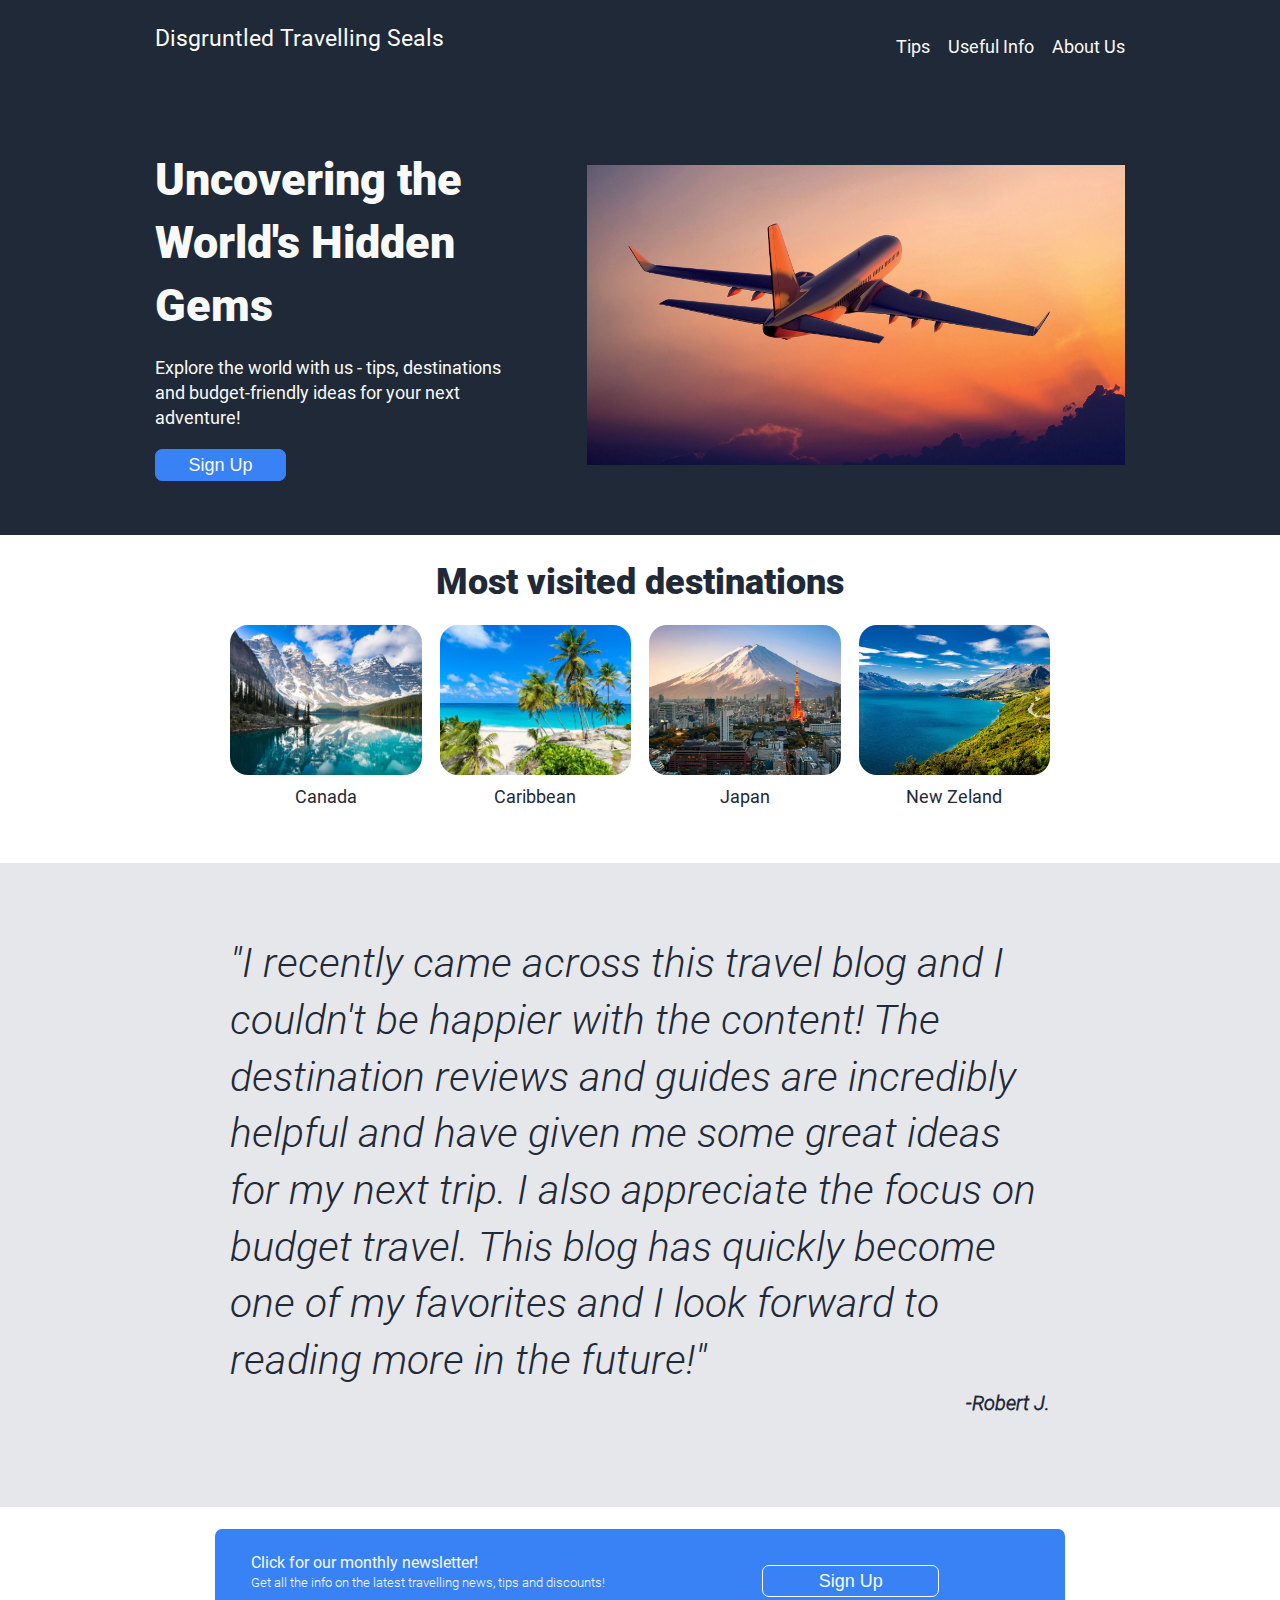
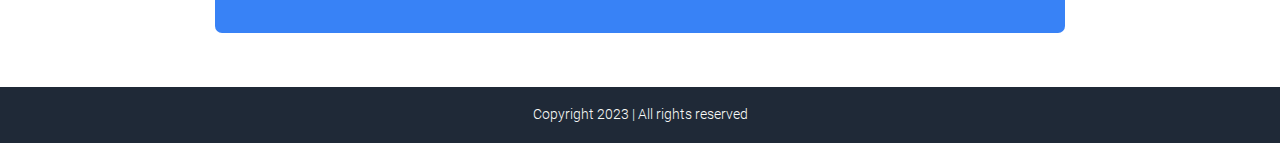
==== index.html @ 10e59add "Update index.html" ====
<!DOCTYPE html>
<html lang="en">
<head>
    <meta charset="UTF-8">
    <meta http-equiv="X-UA-Compatible" content="IE=edge">
    <meta name="viewport" content="width=device-width, initial-scale=1.0">
	<link rel="stylesheet" href="reset.css">
	<link rel="stylesheet" href="styles.css">
    <title>Disgruntled Travelling Seals</title>
</head>
<body>
	<header class="bg-dark">
		<div class="container">
			<div class="navbar">
				<h1 id="top">Disgruntled Travelling Seals </h1>
				<nav>
					<a href="pages/tips.html">Tips</a>
					<a href="/pages/useful-info.html">Useful Info</a>
					<a href="/pages/about-us.html">About Us</a>
				</nav>
			</div>
		</div>
	</header>
	<section class="bg-dark">
		<div class="container">
			<div class="two-columns">
				<div class="data">
					<h2>Uncovering the World's Hidden Gems</h2>
					<p>Explore the world with us - tips, destinations and budget-friendly ideas for your next adventure!</p>
					<button>Sign Up</button>
				</div>
				<img src="img/plane.jpg" alt="Picture: Flying plane; Sunset Sky; Clouds">
			</div>
		</div>
	</section>
	<section>
		<div class="container small-container">
			<h3>Most visited destinations</h3>
			<div class="figure-list">
				<figure>
					<img src="img/canada.jpg" alt="">
					<figcaption>Canada</figcaption>
				</figure>
				<figure>
					<img src="img/caribbean.jpg" alt="">
					<figcaption>Caribbean</figcaption>
				</figure>
				<figure>
					<img src="img/japan.jpg" alt="">
					<figcaption>Japan</figcaption>
				</figure>
				<figure>
					<img src="img/newzeland.jpg" alt="">
					<figcaption> New Zeland </figcaption>
				</figure>
			</div>
		</div>
	</section>
	<section class="quote">
		<div class="container small-container">
			<blockquote>"I recently came across this travel blog and I couldn't be happier with the content! The destination reviews and guides are incredibly helpful and have given me some great ideas for my next trip. I also appreciate the focus on budget travel. This blog has quickly become one of my favorites and I look forward to reading more in the future!"
			<p>-Robert J.</p>
		</div>
	</section>
	<section class="subscribe">
		<div class="container small-container">
			<div class="two-columns">
				<div class="data">
					<h5>Click for our monthly newsletter!</h5>
					<p>Get all the info on the latest travelling news, tips and discounts!</p>
				</div>
				<button class="outlined">Sign Up</button>
			</div>
		</div>
	</section>
	<footer class="bg-dark">
		<p>Copyright 2023 | All rights reserved</p>
	</footer>
</body>
</html>
---- styles.css ----
* {
    box-sizing: border-box;
}
@font-face {
    font-family: 'Roboto';
    font-weight: 900;
    src: url(./fonts/Roboto-Black.ttf);
}
@font-face {
    font-family: 'Roboto';
    font-weight: 400;
    src: url(./fonts/Roboto-Regular.ttf);
}

@font-face {
    font-weight: 300;
    font-style: italic;
    font-family: 'Roboto';
    src: url(./fonts/Roboto-LightItalic.ttf);
}
@font-face {
    font-weight: 300;
    font-family: 'Roboto';
    src: url(./fonts/Roboto-Light.ttf);
}

:root {
    --dark: #1F2937;
    --light: #F9FAF8;
    --gray: #E5E7EB;
    --blue: #3882f6;
    font-size: 18px;
}
body{
    font-weight: 400;
    line-height: 1.4;
    font-size: 1rem;
    color: var(--dark);
    font-family: 'Roboto';
}
header, section {
    padding-top: 1.2rem;
    padding-bottom: 3rem;
}
a {
    text-decoration: none;
    color: var(--light);
}
button {
    line-height: 1;
    font-size: 1rem;
    border-radius: 7px;
    color: var(--light);
    padding: .35rem 1.8rem;
    border: 1px solid var(--blue);
    background-color: var(--blue);
}
button.outlined {
    border-color: var(--light);
    background-color: transparent;
}
h1,h2, h3, h4, h6, p, blockquote {
    margin-bottom: 1rem;
}
ol,li{
    list-style: decimal;
}
h1 {
    font-size: 1.3rem;
}
h2 {
    color: #F9FAF8;
    font-size: 2.5rem;
    font-weight: 900;
}
h3 {
    text-align: center;
    font-size: 2rem;
    font-weight: 900;
}
h5 {
    font-size: .9rem;
    font-weight: 400;
}
.container {
    max-width: 1000px;
    margin-left: auto;
    margin-right: auto;
    padding-left: 15px;
    padding-right: 15px;
}
.container.small-container {
    max-width: 850px;
}
.bg-dark {
    color: var(--light);
    background-color: var(--dark);
}
header .navbar {
    display: flex;
    align-items: center;
    justify-content: space-between;
}
nav {
    gap: 1rem;
    display: flex;
    justify-content: flex-end;
}
img {
    height: 300px;
}
.two-columns {
    display: grid;
    column-gap: 3.6rem;
    align-items: center;
    justify-content: center;
    grid-template-columns: 1fr 1fr;

}
.figure-list {
    gap: 1rem;
    display: grid;
    grid-auto-rows: auto;
    grid-template-columns: 1fr 1fr 1fr 1fr;
}
figure {
    height: auto;
    font-size: 1rem;
    text-align: center;
}
figure img {
    width: 100%;
    height: 150px;
    display: block;
    object-fit: cover;
    border-radius: 1rem;
    margin-bottom: .5rem;
}
.quote {
    padding-top: 4rem;
    padding-bottom: 4rem;
    background-color: var(--gray);
}
blockquote {
    font-size: 2.25rem;
    font-weight: 300;
    font-style: italic;
}
.quote p {
    text-align: right;
    font-weight: 900;
    font-size: 1.12rem;
}
.subscribe .container.small-container {
    text-align: left;
    border-radius: 7px;
    padding: 1rem 2rem;
    color: var(--light);
    background-color: var(--blue);
}
.subscribe p {
    font-weight: 300;
    font-size: .7rem;
}
.subscribe button {
    margin: 1rem 5rem;
}
.list-title {
    font-weight: 900;
}
.tips img {
    top: 230px;
    float: right;
    height: 500px;
    position: relative;
}
.reminders img {
    width: 100%;
    height: 250px;
    border-radius: .5rem;
    object-fit: cover;
}
.useful-info li {
    margin-top: 1rem;
}
.about-us img {
    display: block;
    margin-left: auto;
    margin-right: auto;
    margin-bottom: 1rem;
}
.thanks {
    font-style: italic;
    font-size: 2rem;
}
footer {
    font-size: .8rem;
    font-weight: 300;
    padding-top: 1rem;
    text-align: center;
    padding-bottom: 1rem;
}
footer > * {
    margin-bottom: 0;
}
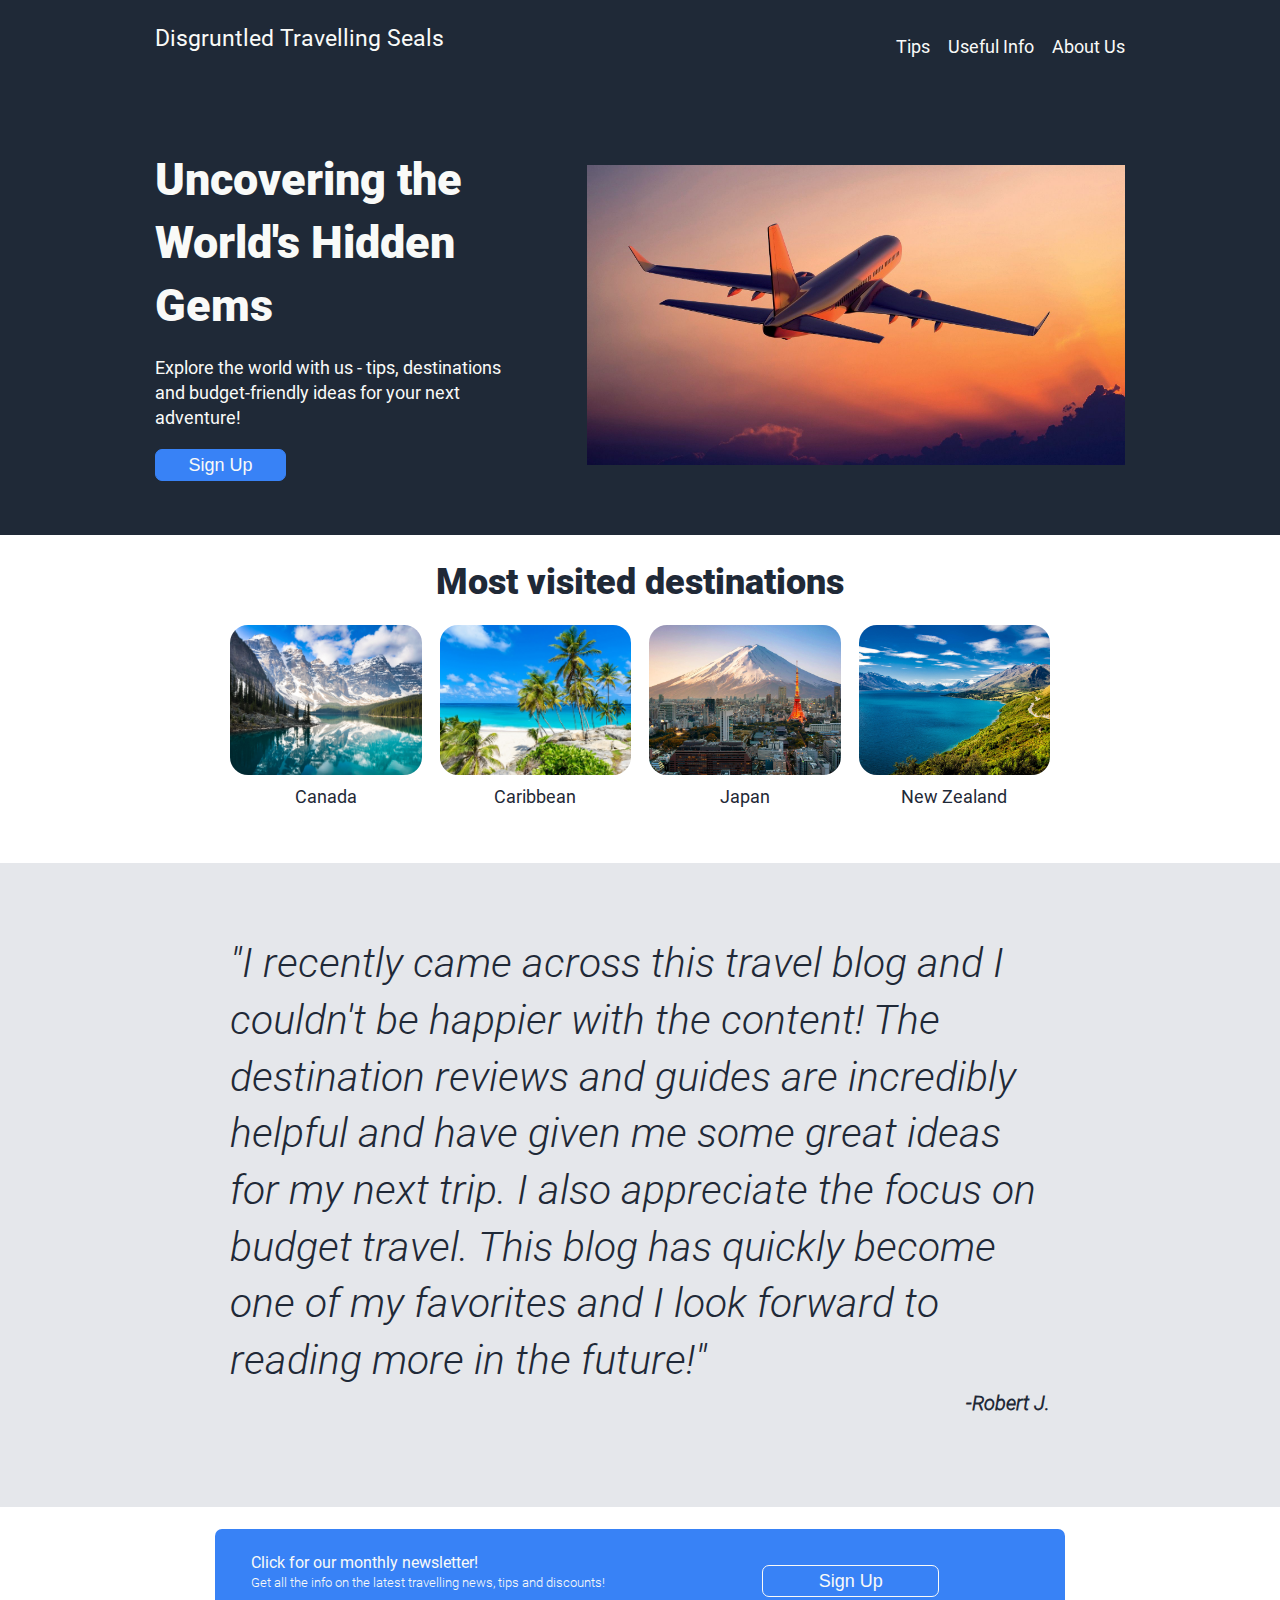
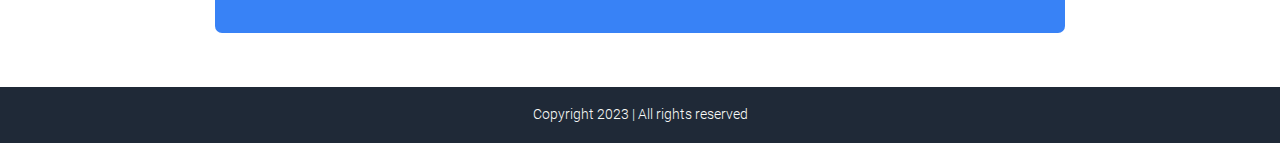
==== commit 5387db1e: "Update index.html" ====
--- a/index.html
+++ b/index.html
@@ -15,8 +15,8 @@
 				<h1 id="top">Disgruntled Travelling Seals </h1>
 				<nav>
 					<a href="pages/tips.html">Tips</a>
-					<a href="/pages/useful-info.html">Useful Info</a>
-					<a href="/pages/about-us.html">About Us</a>
+					<a href="pages/useful-info.html">Useful Info</a>
+					<a href="pages/about-us.html">About Us</a>
 				</nav>
 			</div>
 		</div>
@@ -51,7 +51,7 @@
 				</figure>
 				<figure>
 					<img src="img/newzeland.jpg" alt="">
-					<figcaption> New Zeland </figcaption>
+					<figcaption> New Zealand </figcaption>
 				</figure>
 			</div>
 		</div>
--- a/styles.css
+++ b/styles.css
@@ -115,7 +115,6 @@
     align-items: center;
     justify-content: center;
     grid-template-columns: 1fr 1fr;
-
 }
 .figure-list {
     gap: 1rem;
@@ -168,12 +167,6 @@
 .list-title {
     font-weight: 900;
 }
-.tips img {
-    top: 230px;
-    float: right;
-    height: 500px;
-    position: relative;
-}
 .reminders img {
     width: 100%;
     height: 250px;
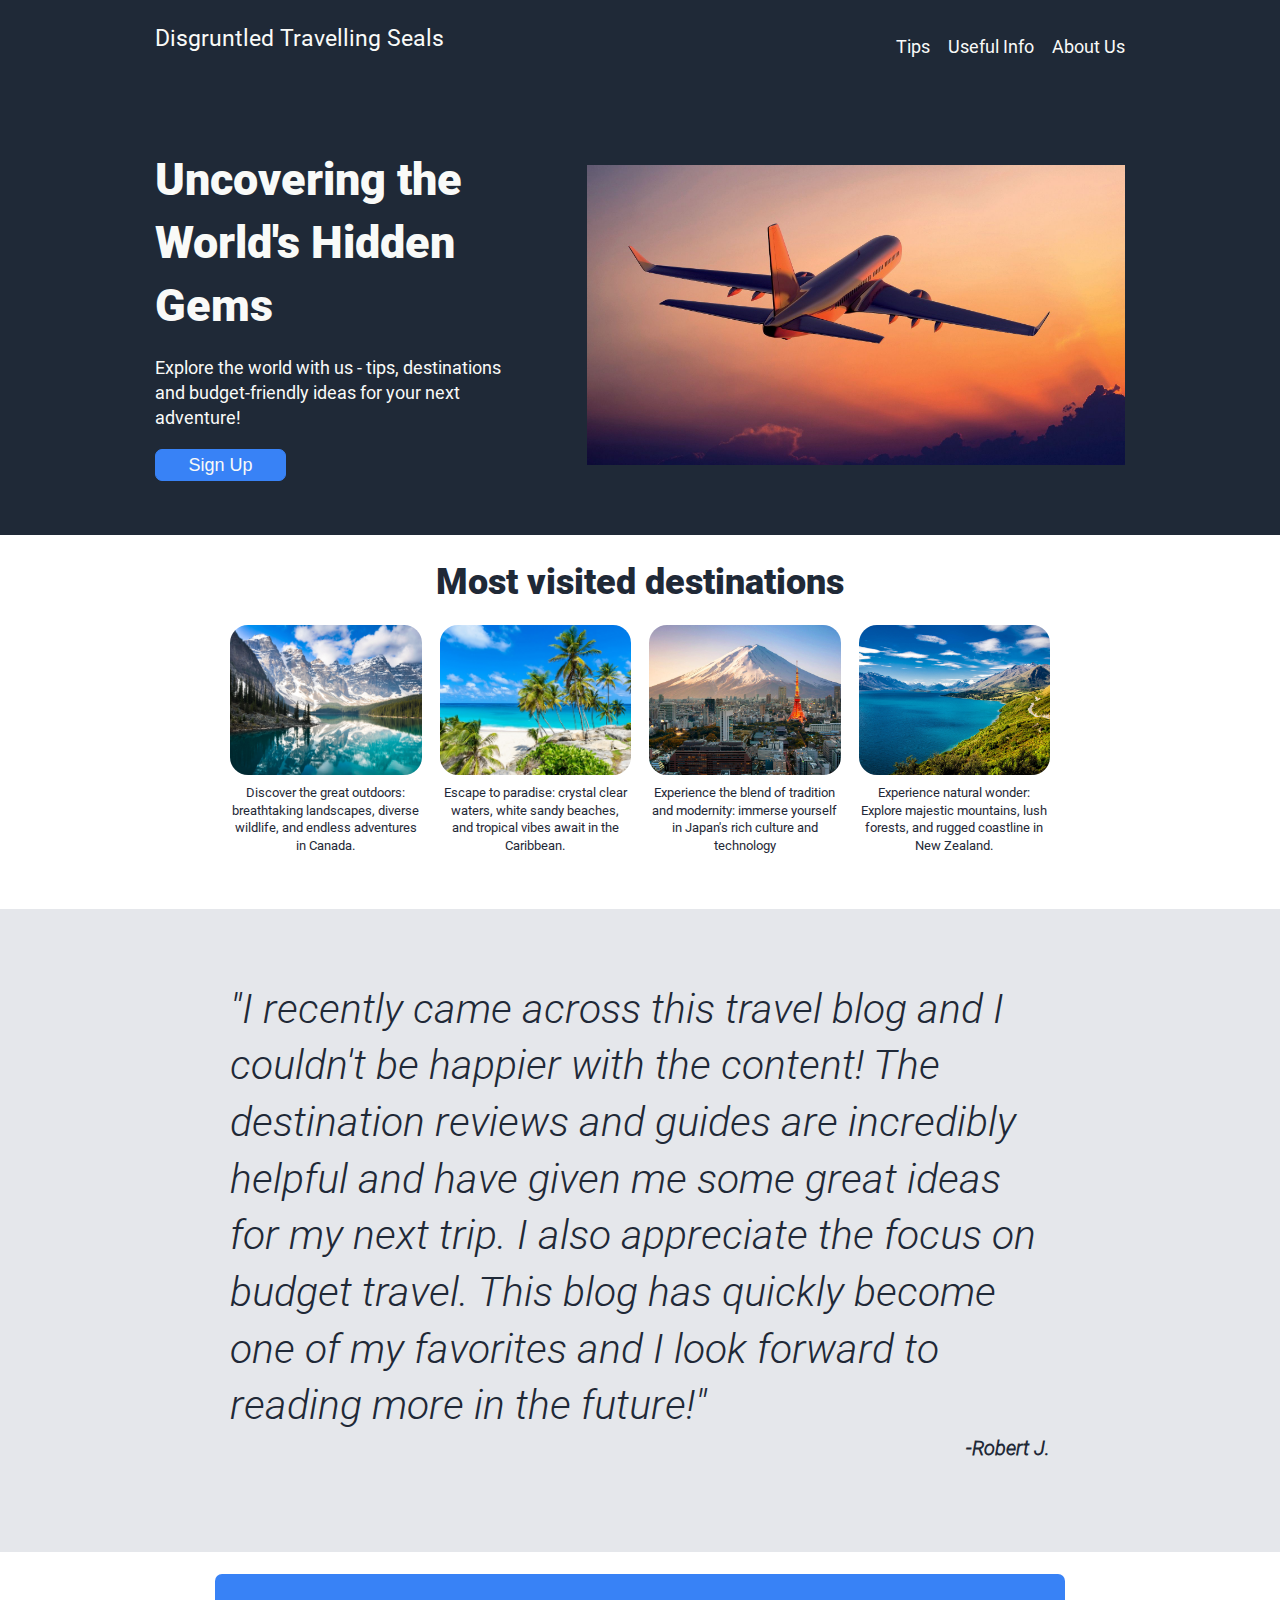
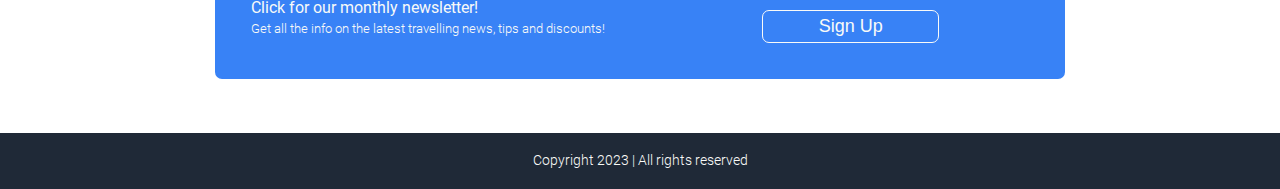
==== commit b4b9f4d9: "fixes index" ====
--- a/index.html
+++ b/index.html
@@ -15,8 +15,8 @@
 				<h1 id="top">Disgruntled Travelling Seals </h1>
 				<nav>
 					<a href="pages/tips.html">Tips</a>
-					<a href="pages/useful-info.html">Useful Info</a>
-					<a href="pages/about-us.html">About Us</a>
+					<a href="/pages/useful-info.html">Useful Info</a>
+					<a href="/pages/about-us.html">About Us</a>
 				</nav>
 			</div>
 		</div>
@@ -39,19 +39,19 @@
 			<div class="figure-list">
 				<figure>
 					<img src="img/canada.jpg" alt="">
-					<figcaption>Canada</figcaption>
+					<figcaption>Discover the great outdoors: breathtaking landscapes, diverse wildlife, and endless adventures in Canada.</figcaption>
 				</figure>
 				<figure>
 					<img src="img/caribbean.jpg" alt="">
-					<figcaption>Caribbean</figcaption>
+					<figcaption>Escape to paradise: crystal clear waters, white sandy beaches, and tropical vibes await in the Caribbean.</figcaption>
 				</figure>
 				<figure>
 					<img src="img/japan.jpg" alt="">
-					<figcaption>Japan</figcaption>
+					<figcaption>Experience the blend of tradition and modernity: immerse yourself in Japan's rich culture and technology</figcaption>
 				</figure>
 				<figure>
 					<img src="img/newzeland.jpg" alt="">
-					<figcaption> New Zealand </figcaption>
+					<figcaption>Experience natural wonder: Explore majestic mountains, lush forests, and rugged coastline in New Zealand.</figcaption>
 				</figure>
 			</div>
 		</div>
--- a/styles.css
+++ b/styles.css
@@ -135,6 +135,9 @@
     border-radius: 1rem;
     margin-bottom: .5rem;
 }
+figure figcaption {
+    font-size: .7rem;
+}
 .quote {
     padding-top: 4rem;
     padding-bottom: 4rem;
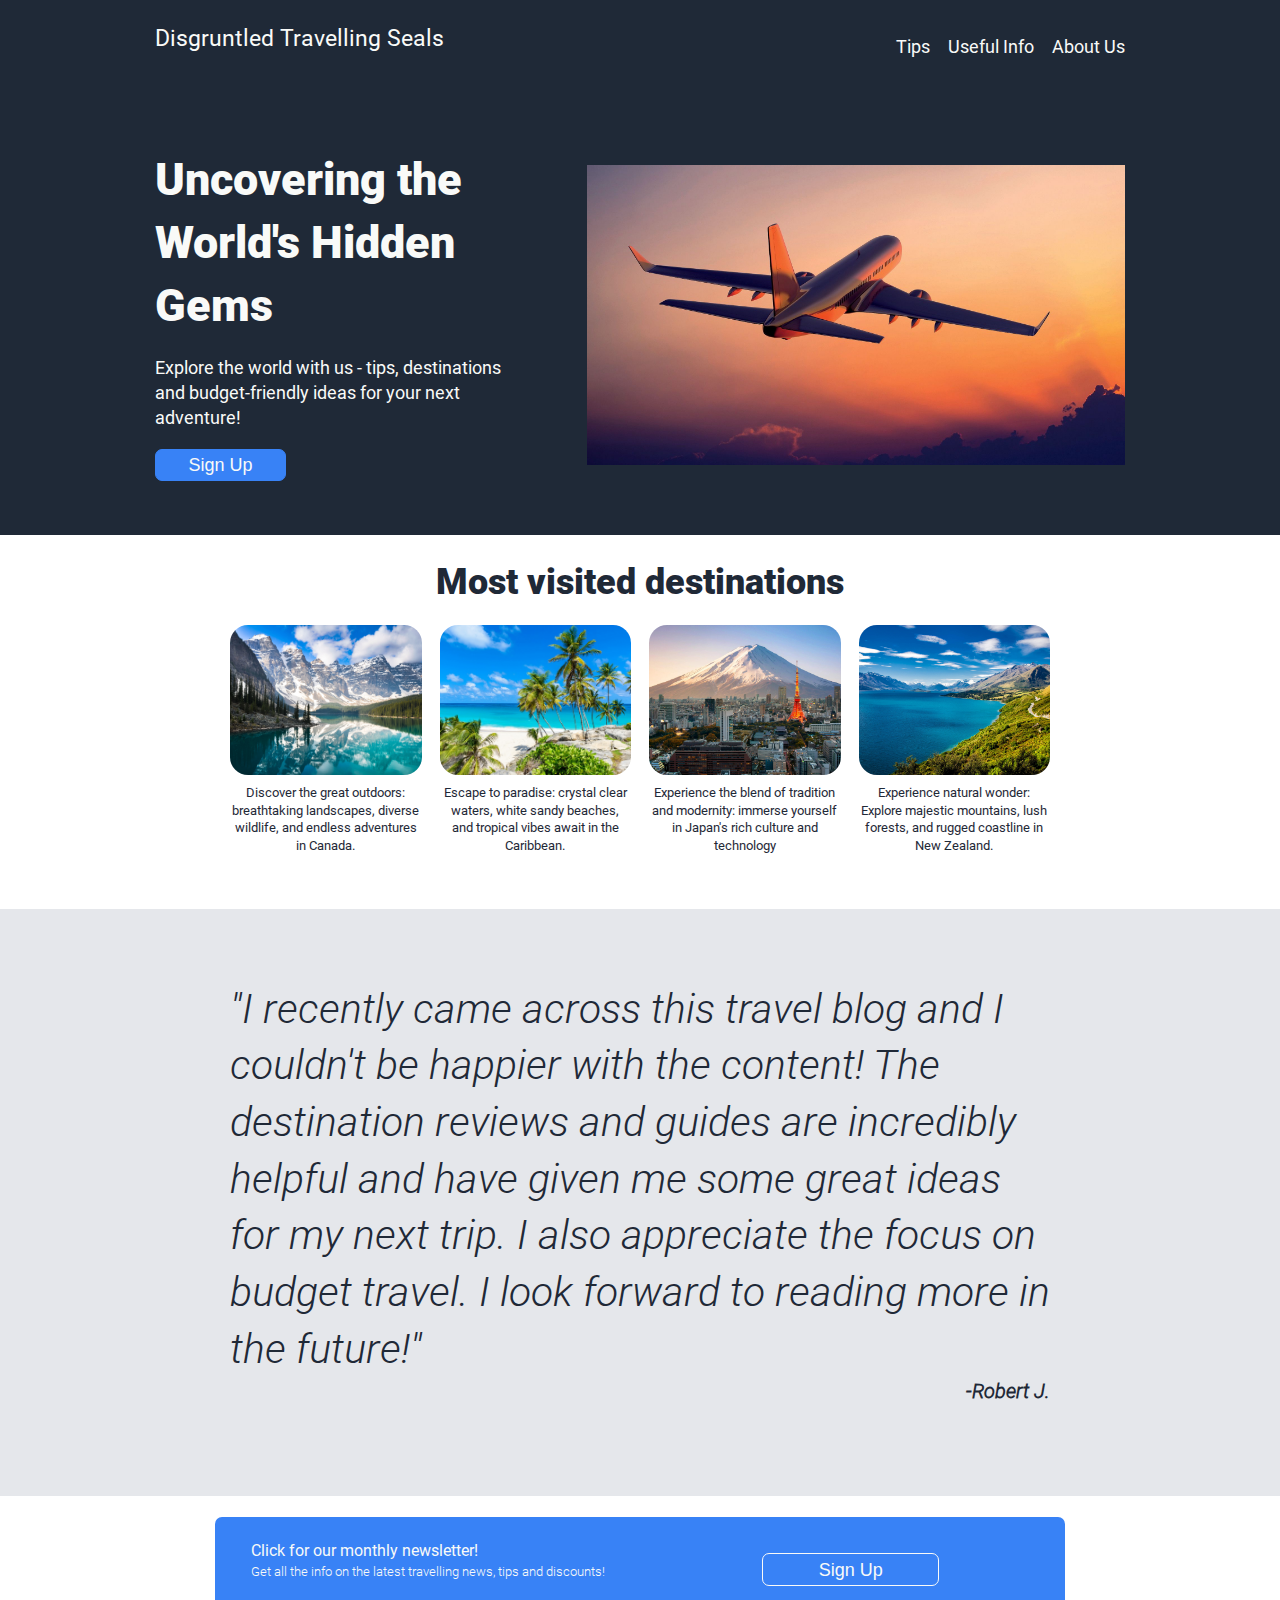
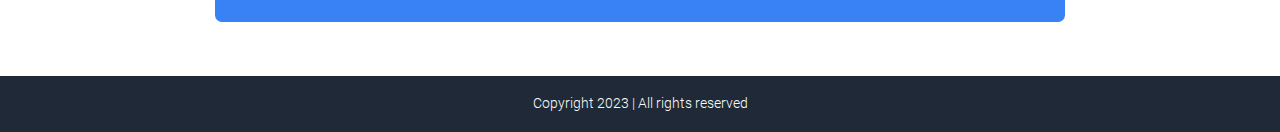
==== commit 6d2f13fa: "fix" ====
--- a/index.html
+++ b/index.html
@@ -15,8 +15,8 @@
 				<h1 id="top">Disgruntled Travelling Seals </h1>
 				<nav>
 					<a href="pages/tips.html">Tips</a>
-					<a href="/pages/useful-info.html">Useful Info</a>
-					<a href="/pages/about-us.html">About Us</a>
+					<a href="pages/useful-info.html">Useful Info</a>
+					<a href="pages/about-us.html">About Us</a>
 				</nav>
 			</div>
 		</div>
@@ -58,7 +58,7 @@
 	</section>
 	<section class="quote">
 		<div class="container small-container">
-			<blockquote>"I recently came across this travel blog and I couldn't be happier with the content! The destination reviews and guides are incredibly helpful and have given me some great ideas for my next trip. I also appreciate the focus on budget travel. This blog has quickly become one of my favorites and I look forward to reading more in the future!"
+			<blockquote>"I recently came across this travel blog and I couldn't be happier with the content! The destination reviews and guides are incredibly helpful and have given me some great ideas for my next trip. I also appreciate the focus on budget travel. I look forward to reading more in the future!"
 			<p>-Robert J.</p>
 		</div>
 	</section>
